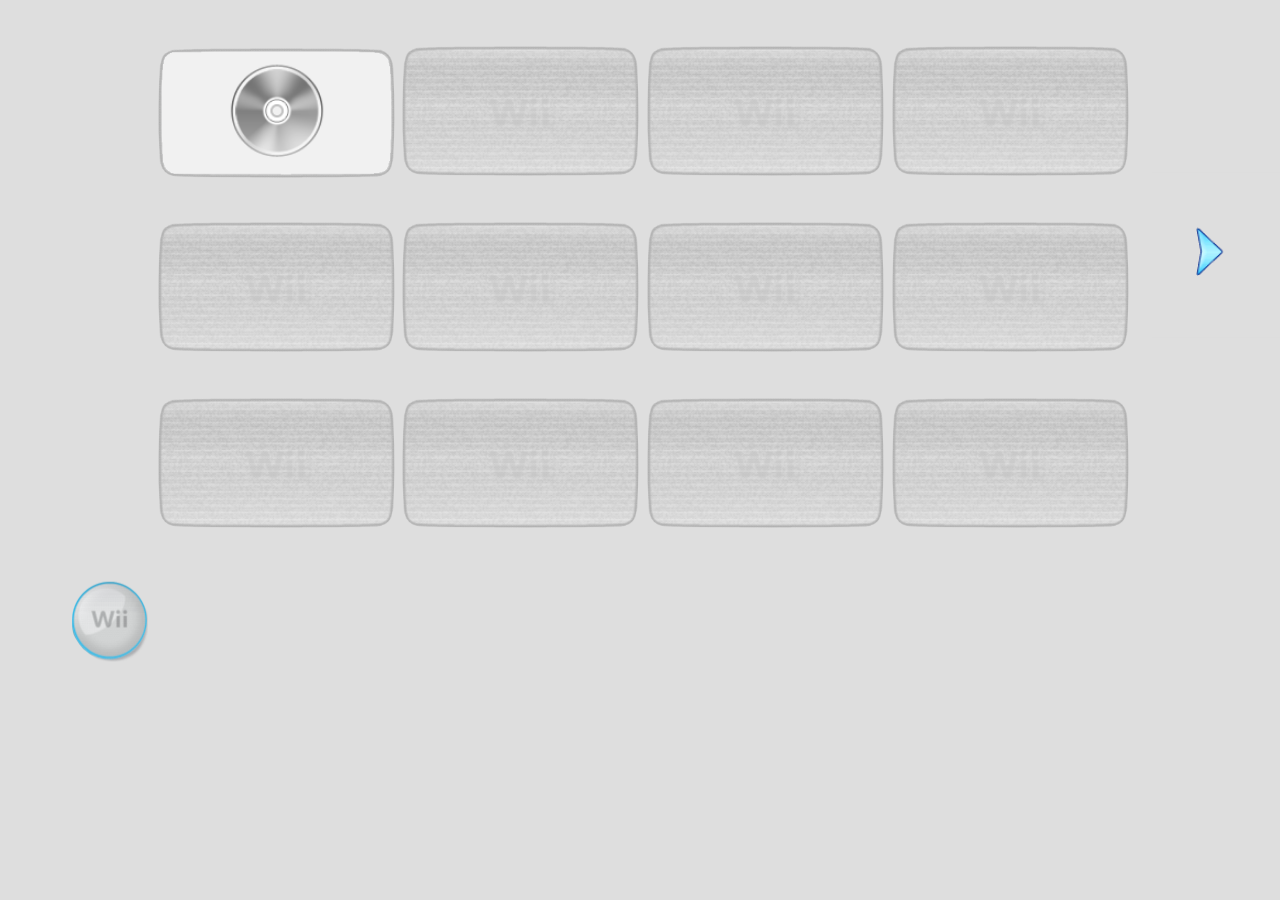
==== index.html @ aba4cea3 "Fase beta proyecto 1" ====
<!DOCTYPE html>
<html lang="es">
<head>
    <meta charset="UTF-8">
    <meta name="viewport" content="width=device-width, initial-scale=1.0">
    <link rel="stylesheet" href="css/style.css">
    <title>Wii proyecto</title>
</head>
<body>
    <header>
    <div>
            <div class="boton">
                <div><button class="channel-1" ><img src="img/disc.png" alt="canal de disquera"></button></div>
                <div> <button class="channel-2"></button></div>
                <div><button class="channel-3"></button></div>
                <div><button class="channel-4"></button></div>
                <div><button class="channel-5"></button></div>
                <div> <button class="channel-6"></button></div>
                <div> <button class="channel-7"></button></div>
                <div> <button class="channel-8"></button></div>
                <div><button class="channel-9"></button></div>
                <div> <button class="channel-10"></button></div>
                <div><button class="channel-11"></button></div>
                <div><button class="channel-12"></button></div>
                <div class="boton-derecha"><button></button></div>
        
            </div>
        
    </div>
        
    
        
    </header>


    <main>
        <button class="menu"><img src="img\wii-button.png" alt=""></button>
        <button class="mail"><img src="../PROYECTO FINAL PROGRAMACION/img/mail-button.png" alt=""></button>
    </main>
    


    
</body>
</html>
---- css/style.css ----
.boton {
  gap: 0px;
  display: grid;
  grid-template-columns: repeat(5, 21%);
  grid-template-rows: 3fr;
  padding-top: 28px;
  padding-left: 12%;
  column-gap: 1%;
  row-gap: 5%;
  align-items: center;
}
.boton div button {
  cursor: url("../img/cursor.png"), auto;
  width: 100%;
  height: 150px;
  border: transparent;
  transform: scale(1.1);
}

header {
  align-items: center;
  cursor: url("../img/cursor.png"), auto;
}

.boton-derecha {
  grid-column: 5;
  grid-row: 1/4;
  text-align: right;
}
.boton-derecha button {
  transform: scale(1);
  padding-top: 0px;
  position: absolute;
  right: -95%;
  top: 180px;
  cursor: url("../img/cursor.png"), auto;
  background-color: rgb(222, 222, 222);
  border: none;
  display: flex;
  justify-content: center;
  align-items: center;
  background-image: url("../img/next-default.png");
  background-repeat: no-repeat;
  transition: 0.3s;
  background-position: 40px 50px;
}
.boton-derecha button img {
  display: block;
  margin: auto;
}

html body {
  cursor: url("../img/cursor.png"), auto;
  background-color: rgb(222, 222, 222);
}

.channel-1, .channel-2, .channel-3, .channel-4, .channel-5, .channel-6, .channel-7, .channel-8, .channel-9, .channel-10, .channel-11, .channel-12 {
  overflow: hidden;
  background-color: transparent;
  background-image: url("../img/channel-border.png");
  background-size: 92%;
  background-position: center;
  background-repeat: no-repeat;
  transition: 0.4s;
}
.channel-1:hover, .channel-2:hover, .channel-3:hover, .channel-4:hover, .channel-5:hover, .channel-6:hover, .channel-7:hover, .channel-8:hover, .channel-9:hover, .channel-10:hover, .channel-11:hover, .channel-12:hover {
  background-image: url("../img/channel-border-selection.png");
  background-size: 94%;
}

.menu {
  background-color: transparent;
  border: none;
  cursor: url("../img/cursor.png"), auto;
}

.mail {
  background-color: transparent;
  border: none;
  cursor: url("../img/cursor.png"), auto;
}

main {
  cursor: url("../img/cursor.png"), auto;
  align-items: center;
  display: flex;
  justify-content: space-between;
  padding-left: 20px;
  padding-right: 20px;
  padding-top: 45px;
}
main button {
  transform: scale(0.5);
}

.channel-2, .channel-3, .channel-4, .channel-5, .channel-6, .channel-7, .channel-8, .channel-9, .channel-10, .channel-11, .channel-12 {
  background-image: url("../img/channel-icon.png");
}

html {
  cursor: url("../img/cursor.png"), auto;
}

* {
  cursor: url("../img/cursor.png") 0 0, auto !important;
}

/*# sourceMappingURL=style.css.map */
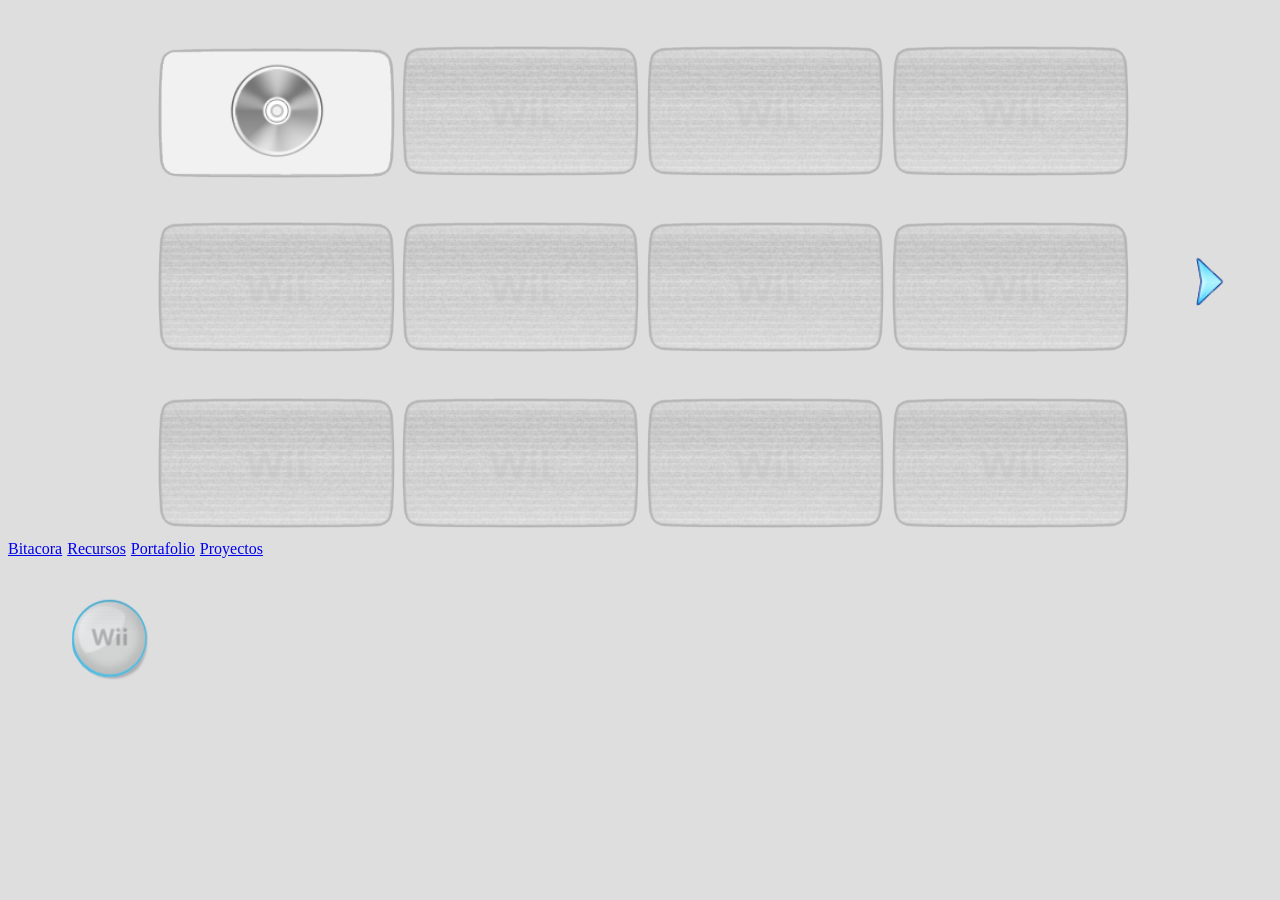
==== commit 66b82817: "Fase beta proyecto 2" ====
--- a/index.html
+++ b/index.html
@@ -27,8 +27,14 @@
             </div>
         
     </div>
+    <div class="links">
+        <a href="pages\como.html">Bitacora</a>
+        <a href="C:\Users\lucac\Documents\PROYECTO FINAL PROGRAMACION\pages\idea-original.html">Recursos</a>
+        <a href="pages\portafolio.html">Portafolio</a>
+        <a href="pages\proyectos.html">Proyectos</a>
+    
+    </div>
         
-    
         
     </header>
 
--- a/css/style.css
+++ b/css/style.css
@@ -10,7 +10,6 @@
   align-items: center;
 }
 .boton div button {
-  cursor: url("../img/cursor.png"), auto;
   width: 100%;
   height: 150px;
   border: transparent;
@@ -19,7 +18,6 @@
 
 header {
   align-items: center;
-  cursor: url("../img/cursor.png"), auto;
 }
 
 .boton-derecha {
@@ -32,8 +30,7 @@
   padding-top: 0px;
   position: absolute;
   right: -95%;
-  top: 180px;
-  cursor: url("../img/cursor.png"), auto;
+  top: 210px;
   background-color: rgb(222, 222, 222);
   border: none;
   display: flex;
@@ -50,11 +47,10 @@
 }
 
 html body {
-  cursor: url("../img/cursor.png"), auto;
   background-color: rgb(222, 222, 222);
 }
 
-.channel-1, .channel-2, .channel-3, .channel-4, .channel-5, .channel-6, .channel-7, .channel-8, .channel-9, .channel-10, .channel-11, .channel-12 {
+.channel-1 {
   overflow: hidden;
   background-color: transparent;
   background-image: url("../img/channel-border.png");
@@ -63,7 +59,7 @@
   background-repeat: no-repeat;
   transition: 0.4s;
 }
-.channel-1:hover, .channel-2:hover, .channel-3:hover, .channel-4:hover, .channel-5:hover, .channel-6:hover, .channel-7:hover, .channel-8:hover, .channel-9:hover, .channel-10:hover, .channel-11:hover, .channel-12:hover {
+.channel-1:hover {
   background-image: url("../img/channel-border-selection.png");
   background-size: 94%;
 }
@@ -71,23 +67,20 @@
 .menu {
   background-color: transparent;
   border: none;
-  cursor: url("../img/cursor.png"), auto;
 }
 
 .mail {
   background-color: transparent;
   border: none;
-  cursor: url("../img/cursor.png"), auto;
 }
 
 main {
-  cursor: url("../img/cursor.png"), auto;
   align-items: center;
   display: flex;
   justify-content: space-between;
   padding-left: 20px;
   padding-right: 20px;
-  padding-top: 45px;
+  padding-top: -10px;
 }
 main button {
   transform: scale(0.5);
@@ -95,14 +88,29 @@
 
 .channel-2, .channel-3, .channel-4, .channel-5, .channel-6, .channel-7, .channel-8, .channel-9, .channel-10, .channel-11, .channel-12 {
   background-image: url("../img/channel-icon.png");
+  background-size: 92%;
+  background-position: center;
+  background-repeat: no-repeat;
+  background-color: transparent;
 }
 
 html {
-  cursor: url("../img/cursor.png"), auto;
+  cursor: url("../img/cursor.cur") 24 34, auto;
+}
+
+body {
+  cursor: inherit;
 }
 
 * {
-  cursor: url("../img/cursor.png") 0 0, auto !important;
+  cursor: inherit;
+}
+
+.links {
+  display: flex;
+  gap: 5px;
+  align-items: center;
+  padding-top: 45px;
 }
 
 /*# sourceMappingURL=style.css.map */
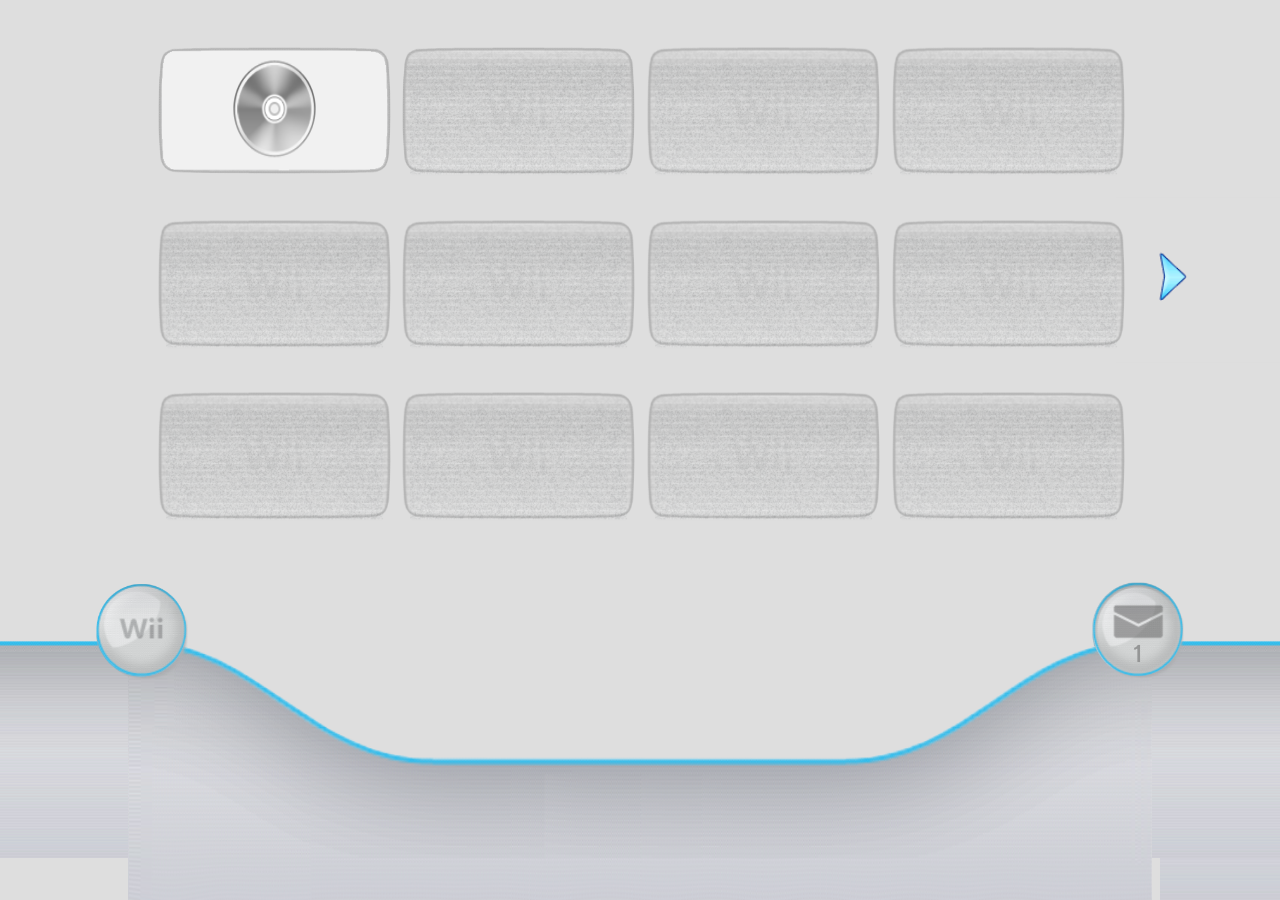
==== commit a66a2a33: "Actualización del proyecto" ====
--- a/index.html
+++ b/index.html
@@ -10,30 +10,24 @@
     <header>
     <div>
             <div class="boton">
-                <div><button class="channel-1" ><img src="img/disc.png" alt="canal de disquera"></button></div>
-                <div> <button class="channel-2"></button></div>
-                <div><button class="channel-3"></button></div>
-                <div><button class="channel-4"></button></div>
-                <div><button class="channel-5"></button></div>
-                <div> <button class="channel-6"></button></div>
-                <div> <button class="channel-7"></button></div>
-                <div> <button class="channel-8"></button></div>
-                <div><button class="channel-9"></button></div>
-                <div> <button class="channel-10"></button></div>
-                <div><button class="channel-11"></button></div>
-                <div><button class="channel-12"></button></div>
+                <div><button class="channel-1" ><img class="rotar" src="img/disc.png" alt="canal de disquera"></button></div>
+                <div> <button class="channel-2"><img class="static" src="img\WhiteNoise-01.jpg" alt=""></button></div>
+                <div><button class="channel-3"><img class="static" src="img\WhiteNoise-01.jpg" alt=""></button></div>
+                <div><button class="channel-4"><img class="static" src="img\WhiteNoise-01.jpg" alt=""></button></div>
+                <div><button class="channel-5"><img class="static" src="img\WhiteNoise-01.jpg" alt=""></button></div>
+                <div> <button class="channel-6"><img class="static" src="img\WhiteNoise-01.jpg" alt=""></button></div>
+                <div> <button class="channel-7"><img class="static" src="img\WhiteNoise-01.jpg" alt=""></button></div>
+                <div> <button class="channel-8"><img class="static" src="img\WhiteNoise-01.jpg" alt=""></button></div>
+                <div><button class="channel-9"><img class="static" src="img\WhiteNoise-01.jpg" alt=""></button></div>
+                <div> <button class="channel-10"><img class="static" src="img\WhiteNoise-01.jpg" alt=""></button></div>
+                <div><button class="channel-11"><img class="static" src="img\WhiteNoise-01.jpg" alt=""></button></div>
+                <div><button class="channel-12"><img class="static" src="img\WhiteNoise-01.jpg" alt=""></button></div>
                 <div class="boton-derecha"><button></button></div>
         
             </div>
         
     </div>
-    <div class="links">
-        <a href="pages\como.html">Bitacora</a>
-        <a href="C:\Users\lucac\Documents\PROYECTO FINAL PROGRAMACION\pages\idea-original.html">Recursos</a>
-        <a href="pages\portafolio.html">Portafolio</a>
-        <a href="pages\proyectos.html">Proyectos</a>
     
-    </div>
         
         
     </header>
@@ -41,11 +35,13 @@
 
     <main>
         <button class="menu"><img src="img\wii-button.png" alt=""></button>
-        <button class="mail"><img src="../PROYECTO FINAL PROGRAMACION/img/mail-button.png" alt=""></button>
+        <button class="mail"><img src="img\mail-button.png" alt=""></button>
     </main>
     
-
-
+<img class="imagen-fondo"  src="img/bottom-title.png" alt="imagen de fondo">
+<img class="imagen-fondo2"  src="img\bottom-bg.png" alt="imagen de fondo">
+<div class="linea-derecha"></div>
+<div class="linea-izquierda"></div>
     
 </body>
 </html>
--- a/css/style.css
+++ b/css/style.css
@@ -1,3 +1,4 @@
+@charset "UTF-8";
 .boton {
   gap: 0px;
   display: grid;
@@ -10,7 +11,7 @@
   align-items: center;
 }
 .boton div button {
-  width: 100%;
+  width: 98%;
   height: 150px;
   border: transparent;
   transform: scale(1.1);
@@ -24,13 +25,13 @@
   grid-column: 5;
   grid-row: 1/4;
   text-align: right;
+  z-index: -1;
 }
 .boton-derecha button {
-  transform: scale(1);
   padding-top: 0px;
   position: absolute;
-  right: -95%;
-  top: 210px;
+  right: -90%;
+  top: 205px;
   background-color: rgb(222, 222, 222);
   border: none;
   display: flex;
@@ -38,7 +39,7 @@
   align-items: center;
   background-image: url("../img/next-default.png");
   background-repeat: no-repeat;
-  transition: 0.3s;
+  background-size: 2%;
   background-position: 40px 50px;
 }
 .boton-derecha button img {
@@ -47,6 +48,7 @@
 }
 
 html body {
+  overflow-x: hidden;
   background-color: rgb(222, 222, 222);
 }
 
@@ -59,6 +61,10 @@
   background-repeat: no-repeat;
   transition: 0.4s;
 }
+.channel-1 img {
+  width: 35%;
+  height: 60%;
+}
 .channel-1:hover {
   background-image: url("../img/channel-border-selection.png");
   background-size: 94%;
@@ -68,6 +74,9 @@
   background-color: transparent;
   border: none;
 }
+.menu img {
+  display: block;
+}
 
 .mail {
   background-color: transparent;
@@ -75,15 +84,16 @@
 }
 
 main {
-  align-items: center;
   display: flex;
-  justify-content: space-between;
-  padding-left: 20px;
-  padding-right: 20px;
-  padding-top: -10px;
+  justify-content: center;
+  gap: 70%;
+  padding-left: 3%;
+  padding-right: 3%;
+  padding-top: 5%;
+  padding-bottom: 10px;
 }
 main button {
-  transform: scale(0.5);
+  transform: scale(60%);
 }
 
 .channel-2, .channel-3, .channel-4, .channel-5, .channel-6, .channel-7, .channel-8, .channel-9, .channel-10, .channel-11, .channel-12 {
@@ -94,6 +104,23 @@
   background-color: transparent;
 }
 
+.static {
+  object-fit: contain;
+  width: 91%;
+  height: 97%;
+  background-color: transparent;
+  opacity: 11%;
+  animation: shift 0.5s linear infinite both;
+}
+
+@keyframes shift {
+  0% {
+    transform: translateY(-5%);
+  }
+  100% {
+    transform: translateY(6%);
+  }
+}
 html {
   cursor: url("../img/cursor.cur") 24 34, auto;
 }
@@ -106,11 +133,102 @@
   cursor: inherit;
 }
 
-.links {
-  display: flex;
-  gap: 5px;
-  align-items: center;
-  padding-top: 45px;
+@media (max-width: 768px) {
+  .boton {
+    grid-template-columns: repeat(2, 45%);
+    grid-template-rows: repeat(6, 150px);
+    padding-left: 0;
+    justify-content: center;
+    column-gap: 5px;
+    row-gap: 5px;
+  }
+  .boton div button {
+    width: 90%;
+    height: 150px;
+    border: transparent;
+    transform: scale(1.2);
+  }
+  .boton-derecha {
+    transform: scale(0.8);
+    background-color: transparent;
+    grid-column: auto;
+    grid-row: auto;
+  }
+  body {
+    overflow-x: hidden;
+  }
+}
+.imagen-fondo {
+  position: absolute;
+  bottom: 0;
+  left: 10%;
+  z-index: -1;
+  width: 80%;
+  height: 28.8%;
+}
+
+.linea-derecha {
+  background-image: url("../img/bottom-bg.png");
+  position: absolute;
+  bottom: 0;
+  left: 0;
+  padding-right: 0;
+  background-repeat: repeat-x;
+  width: 10%;
+  height: 28.8%;
+  z-index: -1;
+}
+
+.linea-izquierda {
+  background-image: url("../img/bottom-bg.png");
+  position: absolute;
+  bottom: 0;
+  right: 0;
+  padding-right: 0;
+  background-repeat: repeat-x;
+  width: 10%;
+  height: 28.8%;
+  z-index: -1;
+}
+
+.imagen-fondo2 {
+  right: -1;
+  width: 10%;
+  height: 28.8%;
+  z-index: -1;
+  position: absolute;
+  bottom: 0;
+  padding-left: 90%;
+}
+
+.rotar {
+  animation: girar 8s infinite;
+}
+
+@keyframes girar {
+  /* Espera */
+  0% {
+    transform: rotateY(0deg);
+  }
+  /* Da una vuelta de 180° */
+  50% {
+    transform: rotateY(180deg);
+  }
+  /* Espera */
+  100% {
+    transform: rotateY(360deg);
+  }
+}
+@keyframes mover {
+  0% {
+    transform: translateX(0);
+  }
+  50% {
+    transform: translateX(20px);
+  }
+  100% {
+    transform: translateX(0);
+  }
 }
 
 /*# sourceMappingURL=style.css.map */
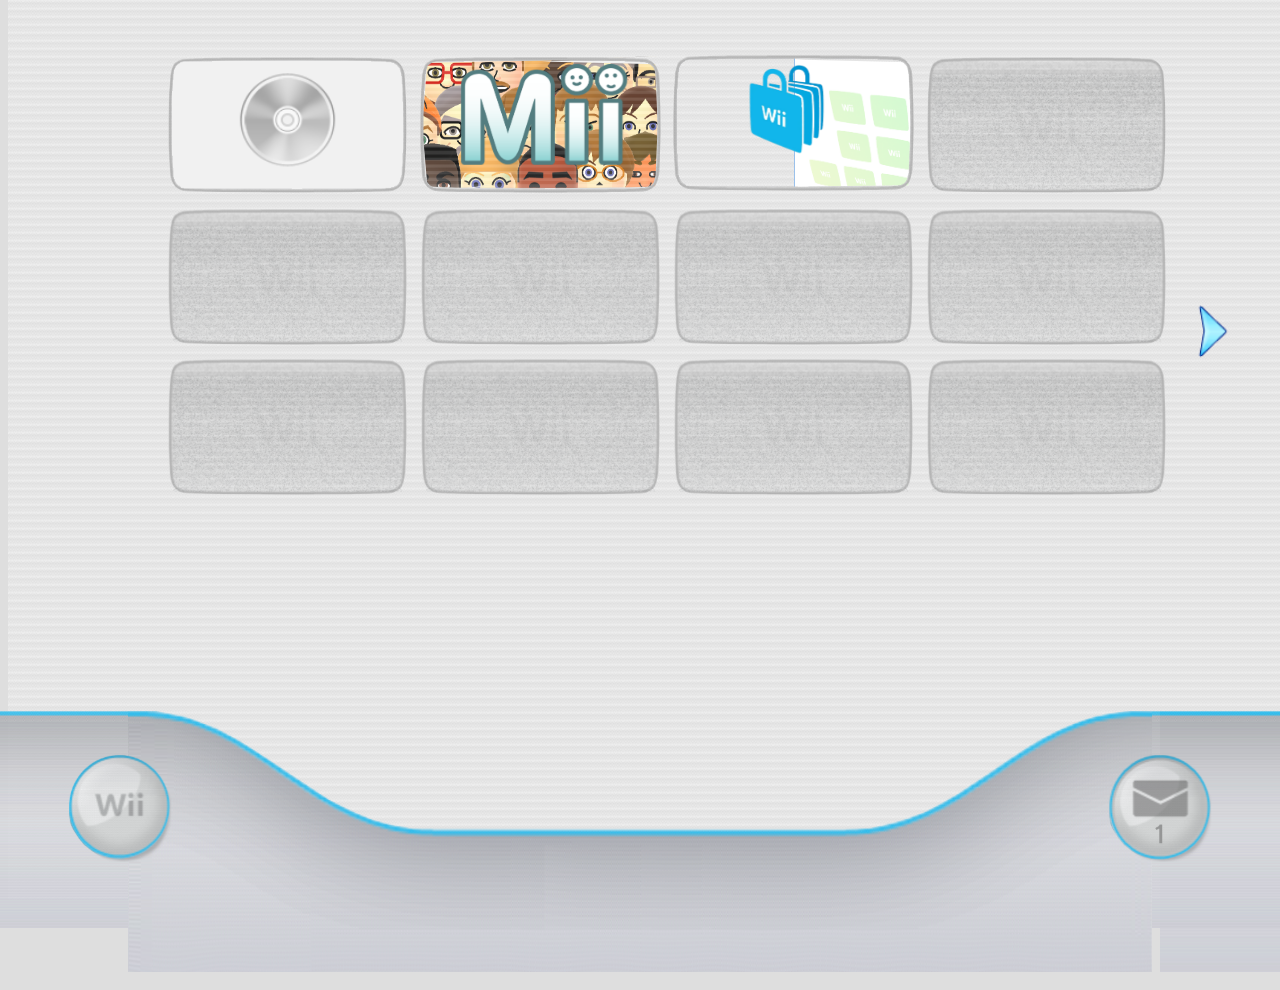
==== commit 3e6c16ec: "actualización" ====
--- a/index.html
+++ b/index.html
@@ -6,13 +6,13 @@
     <link rel="stylesheet" href="css/style.css">
     <title>Wii proyecto</title>
 </head>
-<body>
-    <header>
-    <div>
+<body id="web">
+    
+    <div id="MenuWindow" >
             <div class="boton">
                 <div><button class="channel-1" ><img class="rotar" src="img/disc.png" alt="canal de disquera"></button></div>
-                <div> <button class="channel-2"><img class="static" src="img\WhiteNoise-01.jpg" alt=""></button></div>
-                <div><button class="channel-3"><img class="static" src="img\WhiteNoise-01.jpg" alt=""></button></div>
+                <div> <button id="miis" class="channel-2"><div><img id="miisImg" src="img\miis.png" alt=""></div> </button></div>
+                <div> <button id="channel3" class="channel-3"><div class="shop-contain" ><img id="shop" src="img\ch-grid.png" alt=""></div> </button></div>
                 <div><button class="channel-4"><img class="static" src="img\WhiteNoise-01.jpg" alt=""></button></div>
                 <div><button class="channel-5"><img class="static" src="img\WhiteNoise-01.jpg" alt=""></button></div>
                 <div> <button class="channel-6"><img class="static" src="img\WhiteNoise-01.jpg" alt=""></button></div>
@@ -23,25 +23,50 @@
                 <div><button class="channel-11"><img class="static" src="img\WhiteNoise-01.jpg" alt=""></button></div>
                 <div><button class="channel-12"><img class="static" src="img\WhiteNoise-01.jpg" alt=""></button></div>
                 <div class="boton-derecha"><button></button></div>
-        
             </div>
         
-    </div>
-    
+
+            <main>
         
         
-    </header>
+            <button class="menu"><img src="img\wii-button.png" alt=""></button>
+            <button class="mail"><img src="img\mail-button.png" alt=""></button>
+        
+           </main>
+   
+   
+<div class="main-menu"></div>
 
-
-    <main>
-        <button class="menu"><img src="img\wii-button.png" alt=""></button>
-        <button class="mail"><img src="img\mail-button.png" alt=""></button>
-    </main>
-    
 <img class="imagen-fondo"  src="img/bottom-title.png" alt="imagen de fondo">
 <img class="imagen-fondo2"  src="img\bottom-bg.png" alt="imagen de fondo">
 <div class="linea-derecha"></div>
 <div class="linea-izquierda"></div>
     
+<img id="MiiLogo" src="img\qoas140x.png" alt="">
+
+
+<img id="ShopLogo" src="img\logo (1).png" alt="">
+<img id="BlackBg1" src="img\BLACK-BACKG.png" alt="">
+<img id="ShopGif" src="img\GIF-SHOP.gif" alt="">
+<div id="patron1"></div>
+<img id="btn1r" src="img\alt-btn-right.png" alt="">
+<img id="btn1l" src="img\alt-btn-left.png" alt="">
+<div id="btn1m" ></div>
+<img id="btn2r" src="img\alt-btn-right.png" alt="">
+<img id="btn2l" src="img\alt-btn-left.png" alt="">
+<div id="btn2m" ></div>
+<button id="close1"></button>
+<button id="play1"></button>
+
+
+</div>
+    
+        
+        
+    
+
+
+    
+<script src="index.js"></script>
 </body>
 </html>
--- a/css/style.css
+++ b/css/style.css
@@ -1,20 +1,27 @@
 @charset "UTF-8";
+#web {
+  transition: 0.4s;
+}
+
+body {
+  overflow-x: hidden;
+  overflow-y: hidden;
+}
+
 .boton {
-  gap: 0px;
   display: grid;
-  grid-template-columns: repeat(5, 21%);
-  grid-template-rows: 3fr;
-  padding-top: 28px;
-  padding-left: 12%;
-  column-gap: 1%;
-  row-gap: 5%;
+  grid-template-columns: repeat(5, 23%);
+  grid-template-rows: 3, 30%;
+  row-gap: 2.5vh;
+  padding-top: 4vw;
+  padding-left: 13%;
   align-items: center;
 }
 .boton div button {
-  width: 98%;
-  height: 150px;
+  width: 18vw;
+  height: 10vw;
+  transform: scale(115%);
   border: transparent;
-  transform: scale(1.1);
 }
 
 header {
@@ -25,22 +32,23 @@
   grid-column: 5;
   grid-row: 1/4;
   text-align: right;
-  z-index: -1;
+  z-index: 0;
 }
 .boton-derecha button {
   padding-top: 0px;
   position: absolute;
-  right: -90%;
-  top: 205px;
+  right: -13%;
+  top: 35%;
   background-color: rgb(222, 222, 222);
   border: none;
   display: flex;
   justify-content: center;
   align-items: center;
   background-image: url("../img/next-default.png");
-  background-repeat: no-repeat;
-  background-size: 2%;
-  background-position: 40px 50px;
+  background-color: transparent;
+  background-repeat: no-repeat;
+  background-size: 11%;
+  background-position: 0px 0px;
 }
 .boton-derecha button img {
   display: block;
@@ -48,7 +56,6 @@
 }
 
 html body {
-  overflow-x: hidden;
   background-color: rgb(222, 222, 222);
 }
 
@@ -56,49 +63,335 @@
   overflow: hidden;
   background-color: transparent;
   background-image: url("../img/channel-border.png");
-  background-size: 92%;
+  background-size: 16.2vw 9.2vw;
   background-position: center;
   background-repeat: no-repeat;
   transition: 0.4s;
 }
 .channel-1 img {
-  width: 35%;
-  height: 60%;
+  width: 38%;
+  height: 65%;
+  padding-bottom: 5px;
+  opacity: 60%;
 }
 .channel-1:hover {
   background-image: url("../img/channel-border-selection.png");
-  background-size: 94%;
+  background-size: 16.23vw 9.3vw;
+}
+
+@keyframes girar {
+  /* Espera */
+  0% {
+    transform: rotateY(0deg);
+  }
+  /* Da una vuelta de 180° */
+  50% {
+    transform: rotateY(360deg);
+  }
+  /* Espera */
+  100% {
+    transform: rotateY(720deg);
+  }
+}
+.channel-2 {
+  overflow: hidden;
+  background-color: transparent;
+  background-image: url(../img/channel-border.png);
+  background-size: 16.3vw 9.2vw;
+  background-position: center;
+  background-repeat: no-repeat;
+  transition: 0.4s;
+}
+.channel-2 div {
+  pointer-events: none;
+  clip-path: polygon(5% 7%, 60% 5%, 100% 2%, 50% 6%, 95% 8%, 96% 49%, 95% 91.5%, 20% 93%, 30% 90%, 10% 94%, 5% 90%, 3% 50%);
+  width: 17.2vw;
+  height: 10vw;
+  z-index: 1;
+}
+.channel-2 div img {
+  width: 100%;
+  pointer-events: none;
+  animation: miis 10s infinite;
+  background-color: rgb(222, 222, 222);
+}
+
+.channel-2::after {
+  content: "";
+  position: absolute;
+  inset: 0;
+  background-image: url("../img/channel-border-empty.png");
+  background-size: 16.3vw 9.2vw;
+  background-position: center;
+  background-repeat: no-repeat;
+  z-index: 10;
+  transition: 0.4s;
+}
+
+.channel-2:hover::after {
+  background-image: url("../img/channel-hover.png");
+  background-size: 16.4vw 9.3vw;
+}
+
+#MiiLogo {
+  position: absolute;
+  width: 13%;
+  top: 5vw;
+  left: 36%;
+  animation: MiiLog 10s infinite;
+  pointer-events: none;
+}
+
+@keyframes MiiLog {
+  0% {
+    opacity: 0%;
+  }
+  50% {
+    opacity: 100%;
+  }
+  100% {
+    opacity: 0%;
+  }
+}
+@keyframes miis {
+  0% {
+    opacity: 100%;
+  }
+  50% {
+    opacity: 30%;
+  }
+  100% {
+    opacity: 100%;
+  }
+}
+.channel-3 {
+  overflow: hidden;
+  background-color: transparent;
+  background-image: url(../img/channel-border-empty.png);
+  background-size: 16.3vw 9.2vw;
+  background-position: center;
+  background-repeat: no-repeat;
+  transition: 0.4s;
+  pointer-events: all;
+}
+.channel-3 div {
+  pointer-events: none;
+  clip-path: polygon(5% 7%, 60% 5%, 100% 2%, 50% 6%, 95% 8%, 96% 49%, 95% 91.5%, 20% 93%, 30% 90%, 10% 94%, 5% 90%, 3% 50%);
+  width: 17.2vw;
+  height: 10vw;
+  z-index: 1;
+}
+.channel-3 div #shop {
+  width: 160%;
+  pointer-events: none;
+  animation: moverse 12s infinite;
+  position: absolute;
+  background-color: rgb(222, 222, 222);
+}
+
+.channel-3::after {
+  content: "";
+  position: absolute;
+  inset: 0;
+  background-image: url("../img/channel-border-empty.png");
+  background-size: 16.3vw 9.2vw;
+  background-position: center;
+  background-repeat: no-repeat;
+  z-index: 10;
+  transition: 0.4s;
+}
+
+.channel-3:hover::after {
+  background-image: url("../img/channel-hover.png");
+  background-size: 16.4vw 9.3vw;
+}
+
+#ShopLogo {
+  position: absolute;
+  width: 7%;
+  top: 5vw;
+  left: 58%;
+  animation: aparecer 12s infinite;
+  pointer-events: none;
+}
+
+@keyframes aparecer {
+  0% {
+    opacity: 0%;
+  }
+  25% {
+    opacity: 0%;
+  }
+  50% {
+    opacity: 100%;
+  }
+  80% {
+    opacity: 0%;
+  }
+  100% {
+    opacity: 0%;
+  }
+}
+@keyframes moverse {
+  0% {
+    filter: brightness(3);
+    right: 5%;
+    top: 0%;
+  }
+  15% {
+    filter: brightness(1);
+  }
+  50% {
+    filter: brightness(1);
+  }
+  100% {
+    filter: brightness(3);
+    top: -70%;
+    right: -60%;
+  }
+}
+#BlackBg1 {
+  pointer-events: none;
+  position: absolute;
+  opacity: 0%;
+  top: -15%;
+  left: -10%;
+  width: 150%;
+  z-index: 10;
+  transition: 0.4s;
+}
+
+#ShopGif {
+  position: absolute;
+  top: 8%;
+  left: 52%;
+  pointer-events: none;
+  opacity: 0%;
+  width: 20%;
+  height: 30%;
+  border-radius: 12%/18%;
+  overflow: hidden;
+  transition: 0.4s;
+}
+
+#btn1r {
+  position: absolute;
+  left: 70%;
+  top: 38.5%;
+  z-index: 11;
+  width: 0.8%;
+  opacity: 0%;
+  transition: 0.4s;
+}
+
+#btn1l {
+  position: absolute;
+  left: 65%;
+  top: 38.5%;
+  z-index: 11;
+  width: 0.8%;
+  opacity: 0%;
+  transition: 0.4s;
+}
+
+#btn1m {
+  background-image: url("../img/alt-btn-texture.png");
+  background-repeat: repeat-x;
+  background-size: 4.8%;
+  position: absolute;
+  left: 65.8%;
+  top: 38.5%;
+  z-index: 11;
+  width: 4.2%;
+  height: 4.3%;
+  opacity: 0%;
+  transition: 0.4s;
+}
+
+#play1 {
+  position: absolute;
+  left: 65%;
+  top: 38.5%;
+  z-index: 11;
+  width: 5.6%;
+  height: 4%;
+  opacity: 0%;
+}
+
+#close1 {
+  position: absolute;
+  left: 54%;
+  top: 38.5%;
+  z-index: 11;
+  width: 5.6%;
+  height: 4%;
+  opacity: 0%;
+  transition: 0.4s;
+}
+
+#btn2r {
+  position: absolute;
+  left: 59%;
+  top: 38.5%;
+  z-index: 11;
+  width: 0.8%;
+  opacity: 0%;
+  transition: 0.4s;
+}
+
+#btn2l {
+  position: absolute;
+  left: 54%;
+  top: 38.5%;
+  z-index: 11;
+  width: 0.8%;
+  opacity: 0%;
+  transition: 0.4s;
+}
+
+#btn2m {
+  background-image: url("../img/alt-btn-texture.png");
+  background-repeat: repeat-x;
+  background-size: 4.8%;
+  position: absolute;
+  left: 54.8%;
+  top: 38.5%;
+  z-index: 11;
+  width: 4.2%;
+  height: 4.3%;
+  opacity: 0%;
+  transition: 0.4s;
 }
 
 .menu {
   background-color: transparent;
   border: none;
+  height: 40%;
+  position: absolute;
+  left: 7vh;
+  top: 70%;
+  z-index: 1;
 }
 .menu img {
-  display: block;
+  width: 8vw;
 }
 
 .mail {
   background-color: transparent;
   border: none;
-}
-
-main {
-  display: flex;
-  justify-content: center;
-  gap: 70%;
-  padding-left: 3%;
-  padding-right: 3%;
-  padding-top: 5%;
-  padding-bottom: 10px;
-}
-main button {
-  transform: scale(60%);
-}
-
-.channel-2, .channel-3, .channel-4, .channel-5, .channel-6, .channel-7, .channel-8, .channel-9, .channel-10, .channel-11, .channel-12 {
+  height: 40%;
+  position: absolute;
+  right: 7vh;
+  top: 70%;
+  z-index: 1;
+}
+.mail img {
+  width: 8vw;
+}
+
+.channel-4, .channel-5, .channel-6, .channel-7, .channel-8, .channel-9, .channel-10, .channel-11, .channel-12 {
   background-image: url("../img/channel-icon.png");
-  background-size: 92%;
+  background-size: 16.2vw 9.2vw;
   background-position: center;
   background-repeat: no-repeat;
   background-color: transparent;
@@ -109,7 +402,7 @@
   width: 91%;
   height: 97%;
   background-color: transparent;
-  opacity: 11%;
+  opacity: 10%;
   animation: shift 0.5s linear infinite both;
 }
 
@@ -133,92 +426,79 @@
   cursor: inherit;
 }
 
-@media (max-width: 768px) {
-  .boton {
-    grid-template-columns: repeat(2, 45%);
-    grid-template-rows: repeat(6, 150px);
-    padding-left: 0;
-    justify-content: center;
-    column-gap: 5px;
-    row-gap: 5px;
-  }
-  .boton div button {
-    width: 90%;
-    height: 150px;
-    border: transparent;
-    transform: scale(1.2);
-  }
-  .boton-derecha {
-    transform: scale(0.8);
-    background-color: transparent;
-    grid-column: auto;
-    grid-row: auto;
-  }
-  body {
-    overflow-x: hidden;
-  }
-}
 .imagen-fondo {
   position: absolute;
-  bottom: 0;
+  bottom: -8%;
   left: 10%;
-  z-index: -1;
+  z-index: 0;
   width: 80%;
-  height: 28.8%;
+  height: 29%;
 }
 
 .linea-derecha {
   background-image: url("../img/bottom-bg.png");
   position: absolute;
-  bottom: 0;
+  bottom: -8%;
   left: 0;
   padding-right: 0;
   background-repeat: repeat-x;
   width: 10%;
-  height: 28.8%;
-  z-index: -1;
+  height: 29%;
+  z-index: 0;
+  opacity: 90%;
 }
 
 .linea-izquierda {
   background-image: url("../img/bottom-bg.png");
   position: absolute;
-  bottom: 0;
+  bottom: -8%;
   right: 0;
   padding-right: 0;
   background-repeat: repeat-x;
   width: 10%;
-  height: 28.8%;
-  z-index: -1;
+  height: 29%;
+  z-index: 0;
+  opacity: 90%;
 }
 
 .imagen-fondo2 {
   right: -1;
   width: 10%;
-  height: 28.8%;
+  height: 29%;
+  z-index: 0;
+  position: absolute;
+  bottom: -8%;
+  padding-left: 90%;
+  opacity: 90%;
+}
+
+.main-menu {
+  background-image: url(../img/bg-pattern.png);
+  height: 100vh;
+  width: 100vw;
+  position: absolute;
+  top: 0;
+  opacity: 100%;
   z-index: -1;
-  position: absolute;
-  bottom: 0;
-  padding-left: 90%;
+}
+
+#patron1 {
+  background-image: url(../img/patron2.png);
+  background-size: 1%;
+  height: 12%;
+  width: 20%;
+  position: absolute;
+  top: 31%;
+  left: 52%;
+  z-index: 10;
+  opacity: 0%;
+  transition: 0.4s;
 }
 
 .rotar {
-  animation: girar 8s infinite;
-}
-
-@keyframes girar {
-  /* Espera */
-  0% {
-    transform: rotateY(0deg);
-  }
-  /* Da una vuelta de 180° */
-  50% {
-    transform: rotateY(180deg);
-  }
-  /* Espera */
-  100% {
-    transform: rotateY(360deg);
-  }
-}
+  animation: girar 16s infinite;
+}
+
 @keyframes mover {
   0% {
     transform: translateX(0);
@@ -230,5 +510,46 @@
     transform: translateX(0);
   }
 }
+.reflejo {
+  animation: girar 18s infinite;
+}
+
+@media screen and (max-width: 600px) {
+  html body {
+    overflow: hidden;
+  }
+  .boton {
+    grid-template-columns: repeat(3, 21%);
+    grid-template-rows: repeat(5, 1fr);
+    padding-top: 40px;
+    padding-left: 14vw;
+    column-gap: 120px;
+    row-gap: 60px;
+  }
+  .boton div button {
+    width: 22vw;
+    height: 11vw;
+    border: transparent;
+    transform: scale(2.5);
+    background-size: 30w;
+  }
+  .boton-derecha {
+    grid-column: 3;
+    grid-row: 1/6;
+    transform: rotate(90deg);
+  }
+  .boton-derecha button {
+    top: -100px;
+  }
+  .linea-derecha, .linea-izquierda, .imagen-fondo, .imagen-fondo2 {
+    height: 20%;
+  }
+  .menu {
+    left: 3vh;
+  }
+  .mail {
+    right: 3vh;
+  }
+}
 
 /*# sourceMappingURL=style.css.map */
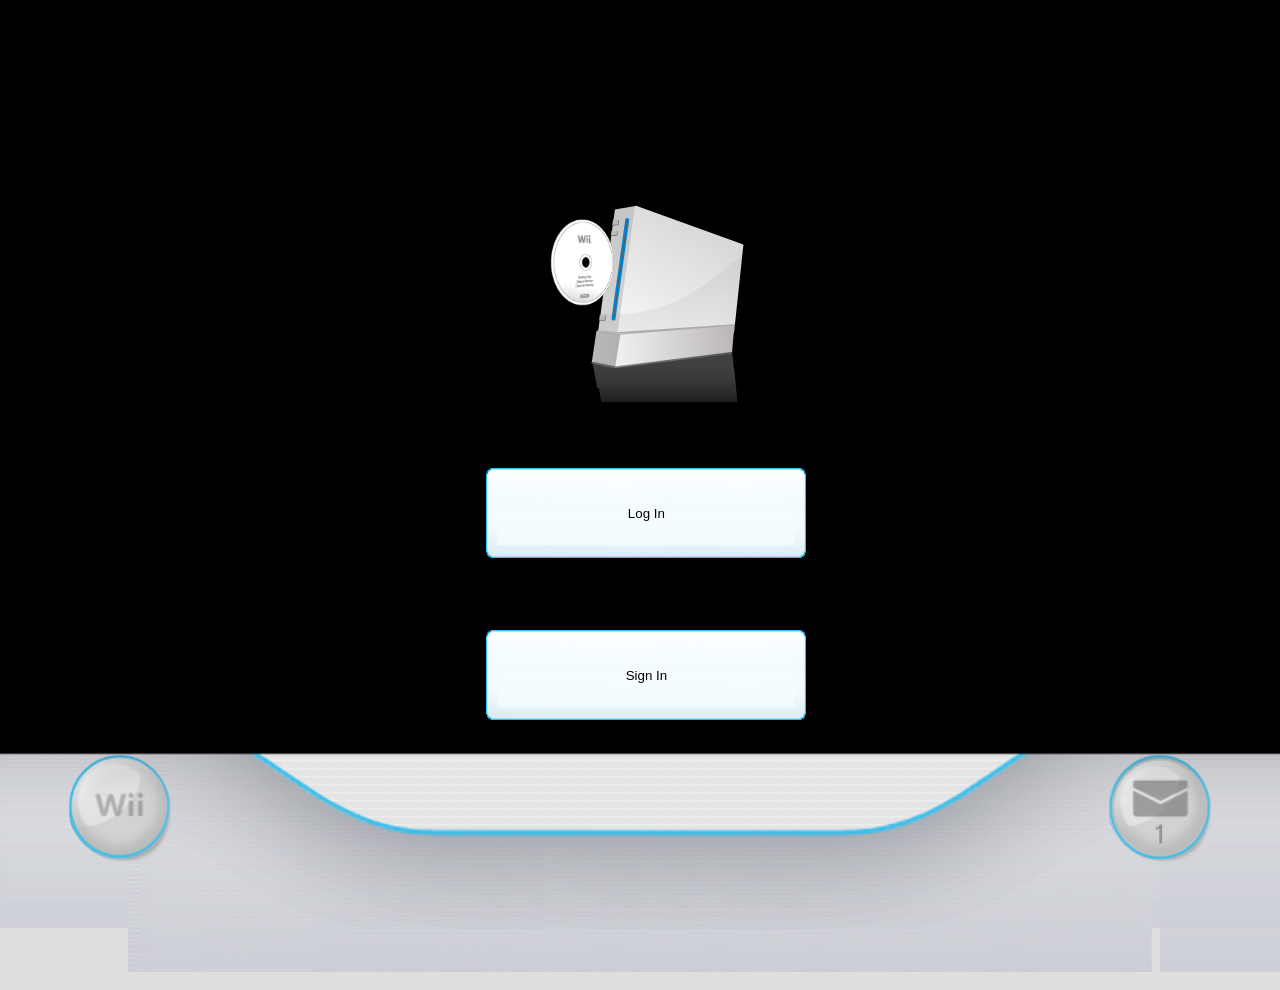
==== commit 4d0a1fe9: "Entregable jaav" ====
--- a/index.html
+++ b/index.html
@@ -60,8 +60,70 @@
 
 
 </div>
-    
-        
+    <img id="loginFondo" src="img/BLACK-BACKG.png" alt="">
+    <img id="consola" src="img/wii-console-sign.png" alt="">
+    <div id="containerdisc"><img id="discoLog" src="img/wii-disco-login.png" alt=""></div>
+    <img id="Login" src="img/Wiipoint_banner_a.gif" alt="">
+    <img id="Signin" src="img/Wiipoint_banner_a.gif" alt="">
+    <button id="Login-But" >Log In</button>
+    <button id="SignIn-But">Sign In</button>
+    <img id="eject" src="img/wii-eject-login.png" alt="">
+    <button id="ejectbut"></button>
+
+    <form id="crearCuenta" action="">
+ <input 
+        type="text" 
+        id="nombre" 
+        placeholder="Nombre"
+        required
+    >
+
+    <input 
+        type="email" 
+        id="email" 
+        placeholder="Email"
+        required
+    >
+
+    <input 
+        type="password" 
+        id="password" 
+        placeholder="Contraseña"
+        required
+    >
+
+    <button type="submit">Crear cuenta</button>
+
+
+
+
+
+    </form>
+
+    <form id="logearCuenta" action="">
+ <input 
+        type="text" 
+        id="nombreSign" 
+        placeholder="Nombre"
+        required
+    >
+
+    <input 
+        type="email" 
+        id="emailSign" 
+        placeholder="Email"
+        required
+    >
+
+    <input 
+        type="password" 
+        id="passwordSign" 
+        placeholder="Contraseña"
+        required
+    >
+    <button type="submit">Iniciar sesion</button>
+
+    </form>
         
     
 
--- a/css/style.css
+++ b/css/style.css
@@ -1,4 +1,123 @@
 @charset "UTF-8";
+#crearCuenta {
+  z-index: 11;
+  position: absolute;
+  left: 30%;
+  top: 55%;
+  opacity: 0%;
+  transition: 0.5s;
+}
+
+#logearCuenta {
+  z-index: 11;
+  position: absolute;
+  left: 30%;
+  top: 75%;
+  opacity: 0%;
+  transition: 0.5s;
+}
+
+#eject {
+  position: absolute;
+  z-index: 11;
+  top: 25%;
+  left: 30%;
+  opacity: 0%;
+  transition: 0.5;
+}
+
+#ejectbut {
+  position: absolute;
+  z-index: 11;
+  top: 30%;
+  left: 32%;
+  width: 5%;
+  height: 4%;
+  opacity: 0%;
+}
+
+#loginFondo {
+  position: absolute;
+  top: -15%;
+  left: -10%;
+  width: 150%;
+  z-index: 10;
+  opacity: 100%;
+  transition: 1s;
+}
+
+#consola {
+  position: absolute;
+  z-index: 11;
+  top: 20%;
+  left: 45%;
+  transition: 0.5s;
+}
+
+#containerdisc {
+  position: absolute;
+  z-index: 11;
+  top: 23.5%;
+  left: 40%;
+  width: 6%;
+  height: 17%;
+  left: 43%;
+  clip-path: polygon(0 0, 92% 0%, 72% 100%, 0 100%);
+}
+#containerdisc #discoLog {
+  position: absolute;
+  z-index: 11;
+  width: 100%;
+  left: -10%;
+  transition: 0.5s;
+}
+
+#Login {
+  width: 25%;
+  height: 10%;
+  left: 38%;
+  top: 52%;
+  position: absolute;
+  pointer-events: none;
+  transition: 0.5s;
+  z-index: 11;
+}
+
+#Signin {
+  width: 25%;
+  height: 10%;
+  left: 38%;
+  top: 70%;
+  position: absolute;
+  pointer-events: none;
+  transition: 0.5s;
+  z-index: 11;
+}
+
+#Login-But {
+  width: 25%;
+  height: 10%;
+  left: 38%;
+  top: 52%;
+  position: absolute;
+  background: none;
+  border: none;
+  transition: 0.5s;
+  z-index: 12;
+}
+
+#SignIn-But {
+  width: 25%;
+  height: 10%;
+  left: 38%;
+  top: 70%;
+  position: absolute;
+  background: none;
+  border: none;
+  transition: 0.5s;
+  z-index: 12;
+}
+
 #web {
   transition: 0.4s;
 }
@@ -485,14 +604,15 @@
 #patron1 {
   background-image: url(../img/patron2.png);
   background-size: 1%;
-  height: 12%;
+  height: 15%;
   width: 20%;
   position: absolute;
-  top: 31%;
+  top: 29%;
   left: 52%;
   z-index: 10;
   opacity: 0%;
   transition: 0.4s;
+  border-radius: 20%/25%;
 }
 
 .rotar {
